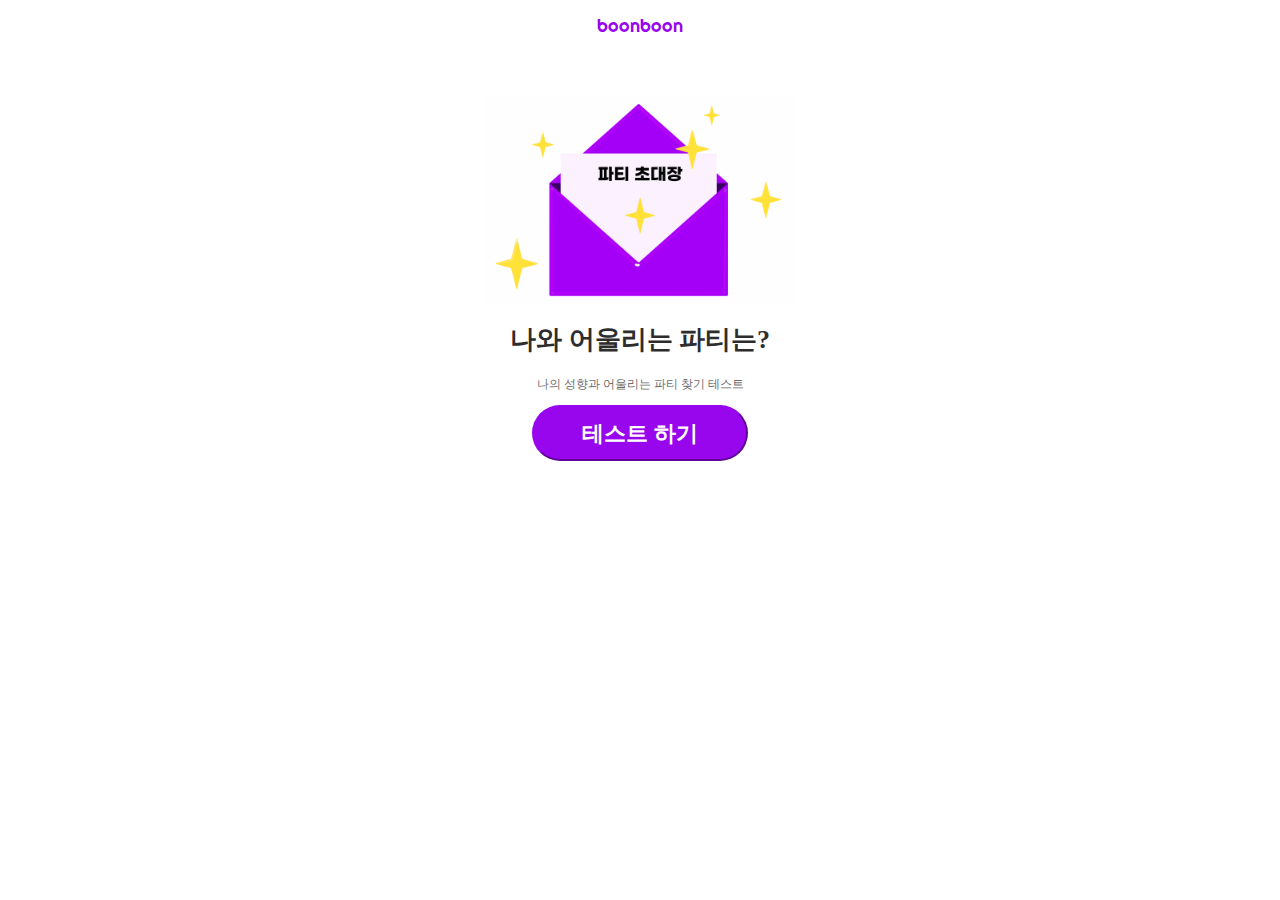
==== index.html @ a1e8d5e9 "netlify test" ====
<!DOCTYPE html>
<html lang="ko">
  <head>
    <meta charset="UTF-8" />
    <meta http-equiv="X-UA-Compatible" content="IE=edge" />
    <meta name="viewport" content="width=device-width, initial-scale=1.0" />
    <title>Document</title>
    <link
      rel="stylesheet"
      href="https://cdn.jsdelivr.net/npm/bootstrap@4.5.3/dist/css/bootstrap.min.css"
      integrity="sha384-TX8t27EcRE3e/ihU7zmQxVncDAy5uIKz4rEkgIXeMed4M0jlfIDPvg6uqKI2xXr2"
      crossorigin="anonymous"
    />
    <link rel="stylesheet" href="css/style.css"/>
    <link rel="stylesheet" href="https://cdnjs.cloudflare.com/ajax/libs/font-awesome/4.7.0/css/font-awesome.min.css">
    <script src="result.json" type="text/javascript"></script>
    <script src="product.json" type="text/javascript"></script>
    <script src="question.json" type="text/javascript"></script>
    <script src="https://ajax.googleapis.com/ajax/libs/jquery/3.5.1/jquery.min.js"></script>
    

  </head>
  <body class="container">
      <div id="logo">boonboon</div>

    <article class="start">
      <img src="./party_img/START.png" />
      <h1 id="maintitle">나와 어울리는 파티는?</h1>
      <h3 id="subtitle">나의 성향과 어울리는 파티 찾기 테스트</h3>
      <button
        id="startbtn"
        type="button"
        class="btn btn-primary mt-5"
        onclick="start()"
      >
        테스트 하기
      </button>
    </article>

    <article class="question">
      <!-- <div class="progress mt-5">
        <div class="progress-bar" role="progressbar" style="width: calc(100/12*1%)"></div>
      </div> -->
      <div class="question_g">
        <div id="title" class="text-center">문제</div>
        <input id="type" class="setValue" type="hidden" value="EI"/>
        <div class="btn_g">
          <button id="A" class="colorbtn" type="button" class="btn">Primary</button>
          <button id="B" class="colorbtn" type="button" class="btn">Primary</button>
        </div>
      </div>
      
    </article>
    <article class="result">
      <div id="core">
        <h2 id="party" class="text-center">당신에게 어울리는 파티는?</h2>
        <img id="result_img" class="" src="" alt="party" />
        <h3 id="explain" class="text-center">파티 설명</h3>
        <h3 id="explain2" class="text-center">파티</h3>
        <div>
          <ul id="explain_y"></ul>
        </div>
      </div>

      <hr />

      <div class="recommend">
        <div>오늘 파티에 이런 향수 어때요?</div>
        <div class="more" onclick="sendData()">
          <div id="more_text">더보기</div>
          <div id="more_icon">▶</div>
        </div>
        <div id="recommend_item"></div>
      </div>

      <hr />

      <div class="survey">
        <div>
          <div>평소 향수에 관심이 있으신가요?</div>
          <div id="survey_text">향수에 관한 생각을 설문조사로 알려주세요</div>
          <!--TODO 버튼 onclick이벤트 연결-->
          <button id="survey_btn">설문조사 참여하기 !!</button>
        </div>
      </div>
      <div class="result_bottom">
        <div>
          <button id="copyLink" onclick="clip()">
            링크 복사하기
          </button>
        </div>
        <div>
          <button id="retest" onclick="restart()">
            테스트 다시하기
          </button>
        </div>
      </div>
    </article>



    <article class="more_result">
        <span id="back" onclick="back()">
          <i class="fa fa-angle-left"></i>
        </span>
      <div id="more_items"></div>
    </article>

    <input type="hidden" class="setValue" id="EI" value="0" />
    <input type="hidden" class="setValue" id="SN" value="0" />
    <input type="hidden" class="setValue" id="TF" value="0" />
    <input type="hidden" class="setValue" id="JP" value="0" />
  
    <section class="modal modal-section type-alert">
      <div class="enroll_box">
          <p class="menu_msg"></p>
      </div>
      <div class="enroll_btn">
          <button class="btn pink_btn modal_close">확인</button>
      </div>
  </section>

  <script
      src="https://code.jquery.com/jquery-3.5.1.slim.min.js"
      integrity="sha384-DfXdz2htPH0lsSSs5nCTpuj/zy4C+OGpamoFVy38MVBnE+IbbVYUew+OrCXaRkfj"
      crossorigin="anonymous"
    ></script>
    <script
      src="https://cdn.jsdelivr.net/npm/bootstrap@4.5.3/dist/js/bootstrap.bundle.min.js"
      integrity="sha384-ho+j7jyWK8fNQe+A12Hb8AhRq26LrZ/JpcUGGOn+Y7RsweNrtN/tE3MoK7ZeZDyx"
      crossorigin="anonymous"
    ></script>

    <!--index.js-->
    <script class="text" type="text/javascript" src="index.js"></script>

    <script
      type="text/javascript"
      src="//s7.addthis.com/js/300/addthis_widget.js#pubid=ra-605956670cd3dc98"
    ></script>
  </body>
</html>
---- css/style.css ----
@import "default.css";
@import "start.css";
@import "question.css";
@import "result.css";
@import "recommend.css";
@import "result_bottom.css";

@import url('https://fonts.googleapis.com/css2?family=Righteous&display=swap');

@import url('https://fonts.googleapis.com/css2?family=Open+Sans:wght@300;400;600&display=swap');

@font-face {
    font-family: 'GmarketSansMedium';
    src: url('https://cdn.jsdelivr.net/gh/projectnoonnu/noonfonts_2001@1.1/GmarketSansMedium.woff') format('woff');
    font-weight: normal;
    font-style: normal;
}
@font-face {
    font-family: 'GmarketSansBold';
    src: url('https://cdn.jsdelivr.net/gh/projectnoonnu/noonfonts_2001@1.1/GmarketSansBold.woff') format('woff');
    font-weight: normal;
    font-style: normal;
}
@font-face {
    font-family: 'GmarketSansLight';
    src: url('https://cdn.jsdelivr.net/gh/projectnoonnu/noonfonts_2001@1.1/GmarketSansLight.woff') format('woff');
    font-weight: normal;
    font-style: normal;
}
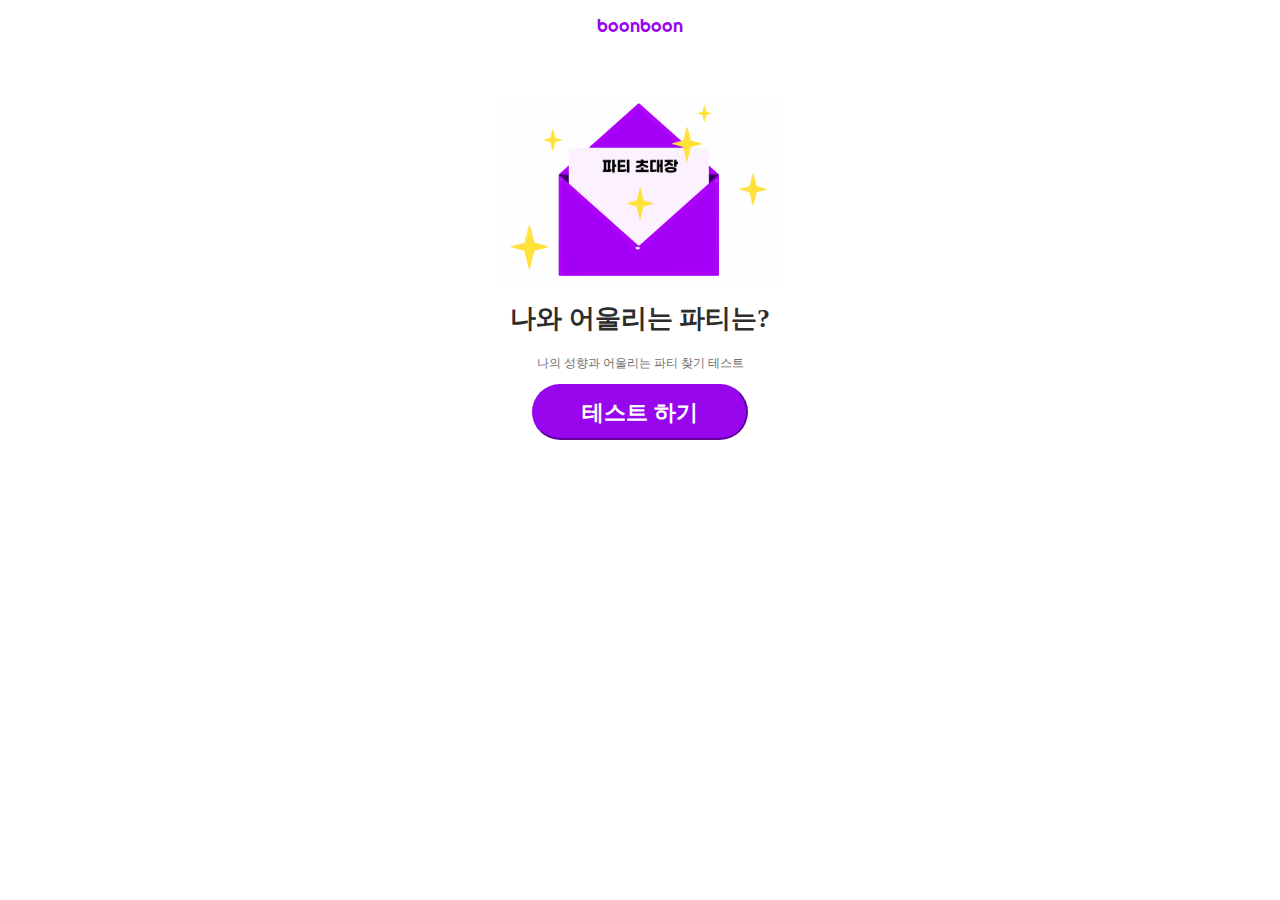
==== commit 378cbea2: "meta태그 테스트 2pm" ====
--- a/index.html
+++ b/index.html
@@ -4,7 +4,27 @@
     <meta charset="UTF-8" />
     <meta http-equiv="X-UA-Compatible" content="IE=edge" />
     <meta name="viewport" content="width=device-width, initial-scale=1.0" />
-    <title>Document</title>
+    <!-- TODO meta태그 공유용으로 수정하기 -->
+    <title>boonboon</title>
+    <meta name="description" content="이것은 boonboon팀이 제작한 파티테스트입니다">
+    <!-- Facebook Meta Tags / 페이스북 오픈 그래프 -->
+    <meta property="og:url" content="https://boonboon.netlify.app/">
+    <meta property="og:type" content="website">
+    <meta property="og:title" content="boonboon">
+    <meta property="og:description" content="이것은 boonboon팀이 제작한 파티테스트입니다만ㅎㅎ">
+    <meta property="og:image" content="https://boonboon.netlify.app/party_img/START.png">
+
+    <!-- Twitter Meta Tags / 트위터 -->
+    <meta name="twitter:card" content="summary_large_image">
+    <meta name="twitter:title" content="boonboon">
+    <meta name="twitter:description" content="이것은 boonboon팀이 제작한 파티테스트입니다만ㅎㅎ">
+    <meta name="twitter:image" content="https://boonboon.netlify.app/party_img/START.png">
+
+    <!-- Google / Search Engine Tags / 구글 검색 엔진 -->
+    <meta itemprop="name" content="boonboon">
+    <meta itemprop="description" content="이것은 boonboon팀이 제작한 파티테스트입니다만ㅎㅎ">
+    <meta itemprop="image" content="https://boonboon.netlify.app/party_img/START.png">
+    
     <link
       rel="stylesheet"
       href="https://cdn.jsdelivr.net/npm/bootstrap@4.5.3/dist/css/bootstrap.min.css"
@@ -17,12 +37,10 @@
     <script src="product.json" type="text/javascript"></script>
     <script src="question.json" type="text/javascript"></script>
     <script src="https://ajax.googleapis.com/ajax/libs/jquery/3.5.1/jquery.min.js"></script>
-    
+  </head>
 
-  </head>
-  <body class="container">
+  <body>
       <div id="logo">boonboon</div>
-
     <article class="start">
       <img src="./party_img/START.png" />
       <h1 id="maintitle">나와 어울리는 파티는?</h1>
@@ -38,6 +56,7 @@
     </article>
 
     <article class="question">
+      <!-- TODO progress bar 적용해보기 -->
       <!-- <div class="progress mt-5">
         <div class="progress-bar" role="progressbar" style="width: calc(100/12*1%)"></div>
       </div> -->
@@ -133,7 +152,8 @@
 
     <!--index.js-->
     <script class="text" type="text/javascript" src="index.js"></script>
-
+    <!--share.js -->
+    <script src="share.js" type="text/javascript"></script>
     <script
       type="text/javascript"
       src="//s7.addthis.com/js/300/addthis_widget.js#pubid=ra-605956670cd3dc98"
